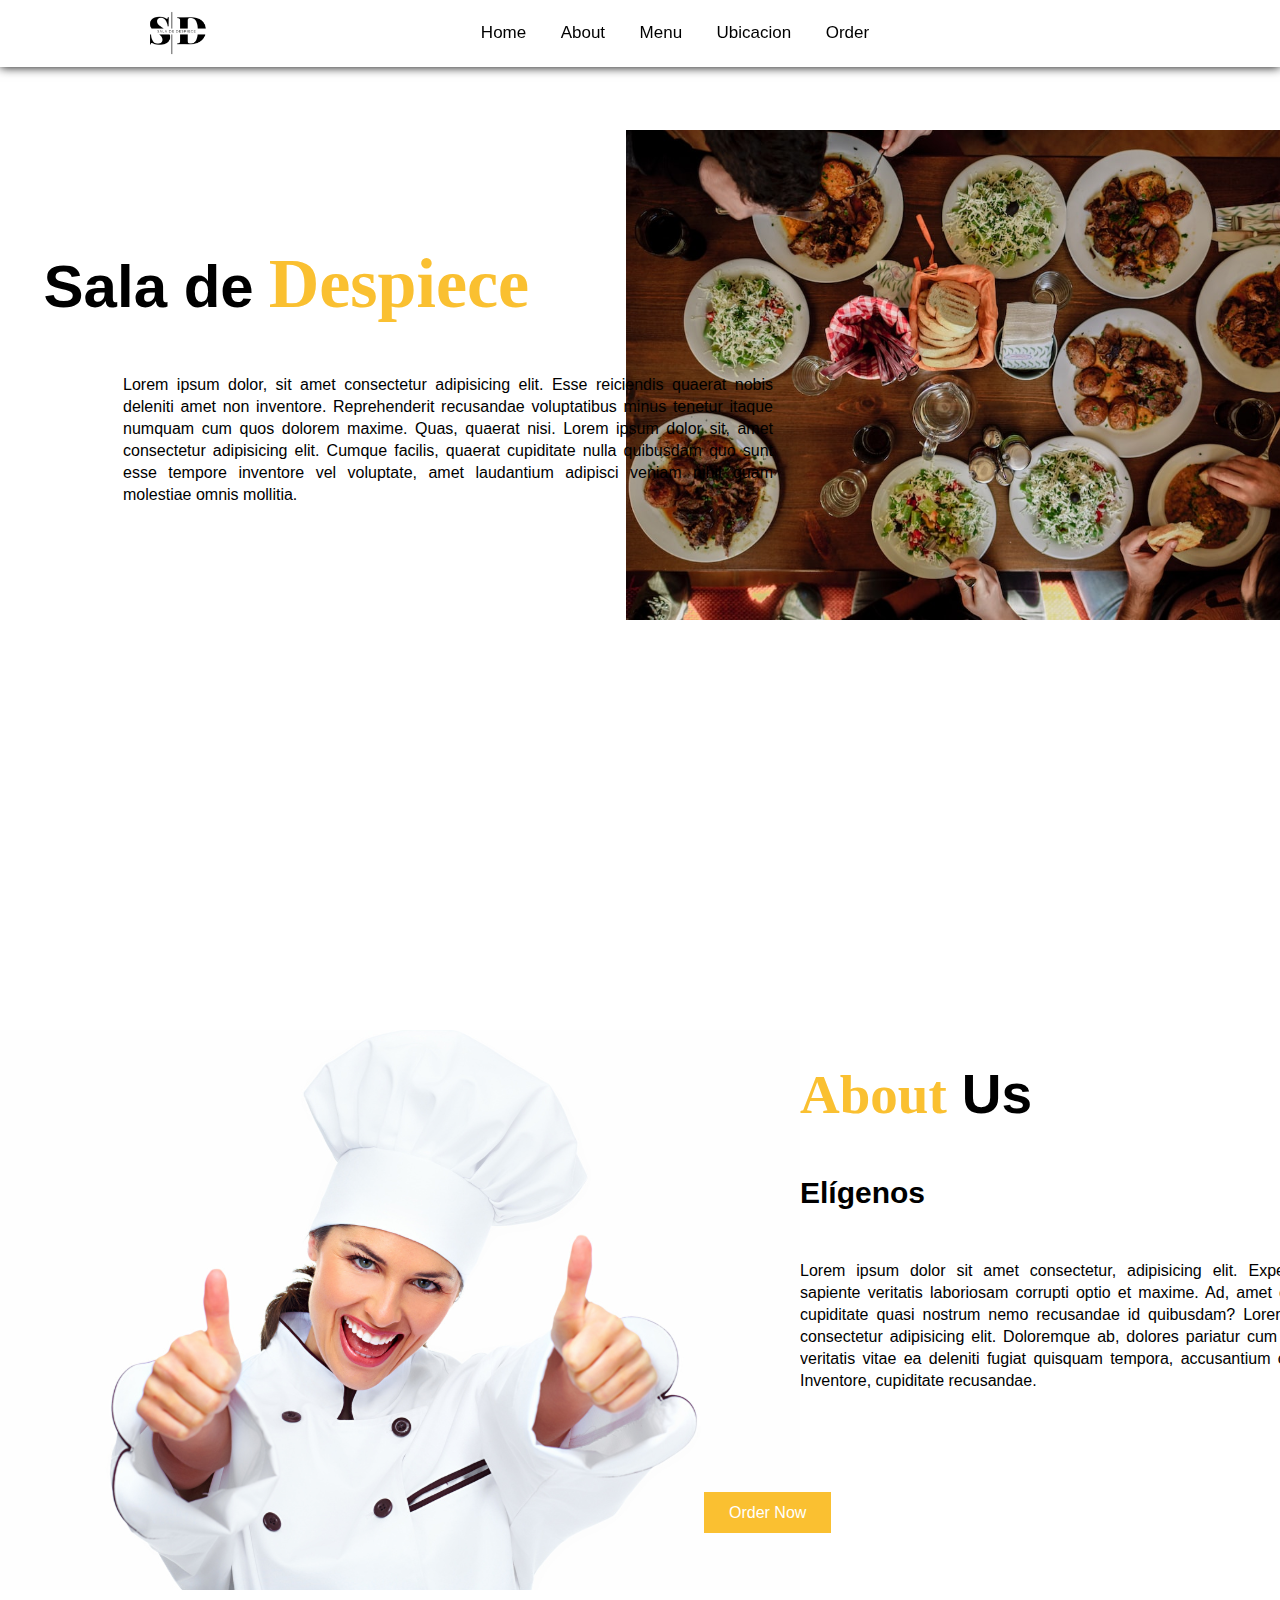
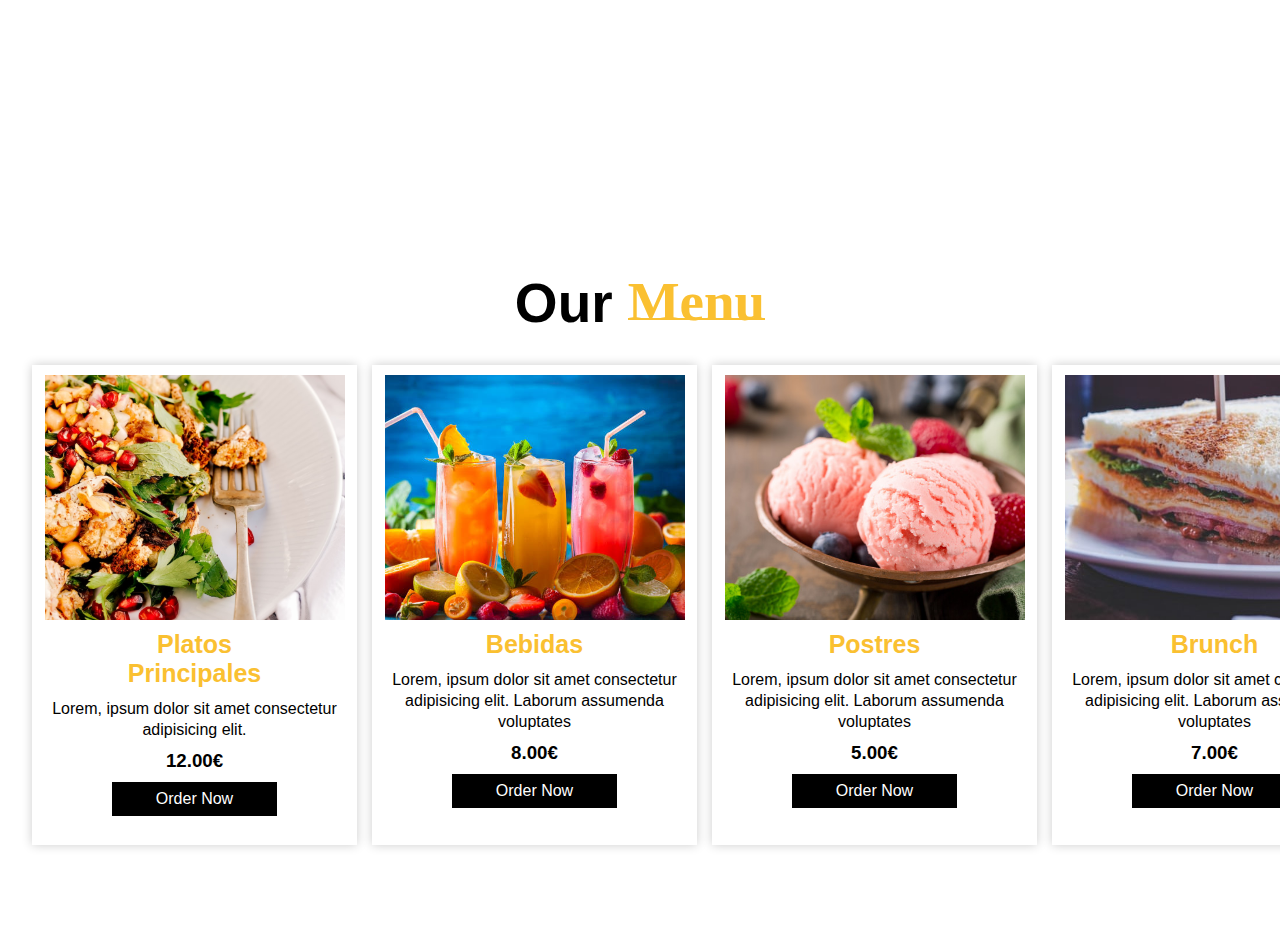
==== home.html @ 2aa68076 "Rename index.html to home.html" ====
<!DOCTYPE html>
<html lang="en">
<head>
    <meta charset="UTF-8">
    <meta http-equiv="X-UA-Compatible" content="IE=edge">
    <meta name="viewport" content="width=device-width, initial-scale=1.0">
    <title>SALA DE DESPIECE</title>
    <link rel="stylesheet" href="style.css">
    <link rel="stylesheet" href="https://cdnjs.cloudflare.com/ajax/libs/font-awesome/6.3.0/css/all.min.css" integrity="sha512-SzlrxWUlpfuzQ+pcUCosxcglQRNAq/DZjVsC0lE40xsADsfeQoEypE+enwcOiGjk/bSuGGKHEyjSoQ1zVisanQ==" crossorigin="anonymous" referrerpolicy="no-referrer" />
</head>
<body>
    <section id="Home">
        <nav>
            <div class="logo">
                <img src="img/logo.png">
            </div>

            <ul>
                <li><a href="#Home">Home</a></li>
                <li><a href="#About">About</a></li>
                <li><a href="#Menu">Menu</a></li>
                <li><a href="#Location">Ubicacion</a></li>
                <li><a href="#Order">Order</a></li>
            </ul>

            <div class="icon">
                <i class="fa-solid fa-magnifying-glass"></i>
                <i class="fa-solid fa-heart"></i>
                <i class="fa-solid fa-cart-shopping"></i>
            </div>

        </nav>

        <div class="main">

            <div class="men_text">
                <h1>Sala de<span>Despiece</span></h1>
            </div>

            <div class="main_image">
                <img src="img/Rectangle.svg">
            </div>

        </div>

    <p>
        Lorem ipsum dolor, sit amet consectetur adipisicing elit. Esse reiciendis quaerat nobis 
        deleniti amet non inventore. Reprehenderit recusandae voluptatibus minus tenetur itaque numquam 
        cum quos dolorem maxime. Quas, quaerat nisi. Lorem ipsum dolor sit, amet consectetur adipisicing 
        elit. Cumque facilis, quaerat cupiditate nulla quibusdam quo sunt esse tempore inventore vel 
        voluptate, amet laudantium adipisci veniam nihil quam molestiae omnis mollitia.
    </p>

    </section>


    
    <!--About-->

    <div class="about" id="About">
        <div class="about_main">

            <div class="image">
                <img src="img/about 1.svg">
            </div>

            <div class="about_text">
                <h1><span>About</span>Us</h1>
                <h3>Elígenos</h3>
                <p>
                    Lorem ipsum dolor sit amet consectetur, adipisicing elit. Expedita, est. Doloremque 
                    sapiente veritatis laboriosam corrupti optio et maxime. Ad, amet explicabo eaque labore 
                    cupiditate quasi nostrum nemo recusandae id quibusdam? Lorem ipsum dolor sit amet 
                    consectetur adipisicing elit. Doloremque ab, dolores pariatur cum exercitationem, illo nisi 
                    veritatis vitae ea deleniti fugiat quisquam tempora, accusantium corrupti excepturi optio. 
                    Inventore, cupiditate recusandae.
                </p>
            </div>

        </div>

        <a href="#" class="about_btn">Order Now</a>

    </div>


    <!--Menu-->

    <div class="menu" id="Menu">
        <h1>Our<span>Menu</span></h1>

        <div class="menu_box">
            <div class="menu_card">

                <div class="menu_image">
                    <img src="img/plato principal.svg">
                </div>

                <div class="small_card">
                    <i class="fa-solid fa-heart"></i>
                </div>

                <div class="menu_info">
                    <h2>Platos Principales</h2>
                    <p>
                        Lorem, ipsum dolor sit amet consectetur adipisicing elit.
                    </p>
                    <h3>12.00€</h3>
                    <div class="menu_icon">
                        <i class="fa-solid fa-star"></i>
                        <i class="fa-solid fa-star"></i>
                        <i class="fa-solid fa-star"></i>
                        <i class="fa-solid fa-star"></i>
                        <i class="fa-solid fa-star-half-stroke"></i>
                    </div>
                    <a href="#" class="menu_btn">Order Now</a>
                </div>

            </div> 
            
            <div class="menu_card">

                <div class="menu_image">
                    <img src="img/juse.jpg">
                </div>

                <div class="small_card">
                    <i class="fa-solid fa-heart"></i>
                </div>

                <div class="menu_info">
                    <h2>Bebidas</h2>
                    <p>
                        Lorem, ipsum dolor sit amet consectetur adipisicing elit. Laborum assumenda voluptates
                    </p>
                    <h3>8.00€</h3>
                    <div class="menu_icon">
                        <i class="fa-solid fa-star"></i>
                        <i class="fa-solid fa-star"></i>
                        <i class="fa-solid fa-star"></i>
                        <i class="fa-solid fa-star"></i>
                        <i class="fa-solid fa-star-half-stroke"></i>
                    </div>
                    <a href="#" class="menu_btn">Order Now</a>
                </div>

            </div> 

            <div class="menu_card">

                <div class="menu_image">
                    <img src="img/ice_cream.jpg">
                </div>

                <div class="small_card">
                    <i class="fa-solid fa-heart"></i>
                </div>

                <div class="menu_info">
                    <h2>Postres</h2>
                    <p>
                        Lorem, ipsum dolor sit amet consectetur adipisicing elit. Laborum assumenda voluptates
                    </p>
                    <h3>5.00€</h3>
                    <div class="menu_icon">
                        <i class="fa-solid fa-star"></i>
                        <i class="fa-solid fa-star"></i>
                        <i class="fa-solid fa-star"></i>
                        <i class="fa-solid fa-star"></i>
                        <i class="fa-solid fa-star-half-stroke"></i>
                    </div>
                    <a href="#" class="menu_btn">Order Now</a>
                </div>

            </div> 

            <div class="menu_card">

                <div class="menu_image">
                    <img src="img/gallary_1.jpg">
                </div>

                <div class="small_card">
                    <i class="fa-solid fa-heart"></i>
                </div>

                <div class="menu_info">
                    <h2>Brunch</h2>
                    <p>
                        Lorem, ipsum dolor sit amet consectetur adipisicing elit. Laborum assumenda voluptates
                    </p>
                    <h3>7.00€</h3>
                    <div class="menu_icon">
                        <i class="fa-solid fa-star"></i>
                        <i class="fa-solid fa-star"></i>
                        <i class="fa-solid fa-star"></i>
                        <i class="fa-solid fa-star"></i>
                        <i class="fa-solid fa-star-half-stroke"></i>
                    </div>
                    <a href="#" class="menu_btn">Order Now</a>
                </div>
            </div>
        </div> 

           

            
</body>
</html>
---- style.css ----
*{
    margin: 0;
    padding: 0;
    box-sizing: border-box;
    font-family: sans-serif;
}

html {
    scroll-behavior: smooth;
}

section {
    width: 100%;
    height: 100vh;
}

section nav {
    display: flex;
    justify-content: space-around;
    align-items: center;
    position: fixed;
    right: 0;
    left: 0;
    background: white;
    box-shadow: 0 0 10px rgba(0, 0, 0, 1);
    z-index: 1000;
}

section nav .logo img {
    width: 100px;
    margin: 7px 0;
    cursor: pointer;
}

section nav ul {
    list-style: none;
}

section nav ul li {
    display: inline-block;
    margin: 0 15px;
}

section nav ul li a {
    text-decoration: none;
    color: #000;
    font-weight: 500;
    font-size: 17px;
    transition: 0.1s;
}

section nav ul li a::after {
    content: '';
    width: 0;
    height: 2px;
    background: #fac031;
    display: block;
    transition: 0.2s linear;
}

section nav ul li a:hover::after {
    width: 100%;
}

section nav ul li a:hover {
    color: #fac031;
}

section nav .icon i {
    font-size: 18px;
    color: #000;
    margin: 0 5px;
    cursor: pointer;
    transition: 0.3s;
}

section nav .icon i:hover{
    color: #fac031;
}

/*Main*/
section .main{
    display: flex;
    align-items: center;
    justify-content: space-around;
    position: relative;
    top: 130px;
}

section .main .men_text h1{
    font-size: 60px;
    position: relative;
    top: -90px;
    left: 20px;
}

section .main .men_text h1 span{
    margin-left: 15px;
    color: #fac031;
    font-family: mv boli;
    line-height: 22px;
    font-size: 70px;
}

section .main .main_image img{
    width: 700px;
    position: relative;
    left: 70px;
}

section p{
    width: 650px;
    text-align: justify;
    position: relative;
    left: 123px;
    bottom: 120px;
    line-height: 22px;
}

/*About*/

.about{
    width: 100%;
    height: 100vh;
    padding: 70px 0;
}

.about .about_main{
    display: flex;
    align-items: center;
    justify-content: space-around;
}

.about .about_main .image img{
    width: 800px;
    position: relative;
    top: 60px;
}

.about .about_main .about_text h1 span{
    color: #fac031;
    margin-right: 15px;
    font-family: mv boli;
}

.about .about_main .about_text h1{
    font-size: 55px;
    position: relative;
    bottom: 50px;
}

.about .about_main .about_text h3{
    font-size: 30px;
    margin: 0 0 50px 0;
}

.about .about_main .about_text p{
    width: 650px;
    text-align: justify;
    margin-right: 30px;
    line-height: 22px;
}

.about .about_btn{
    background: #fac031;
    padding: 12px 25px;
    text-decoration: none;
    color: #fff;
    position: relative;
    left: 55%;
    bottom: 30px;
}


/*Menu*/

.menu{
    width: 100%;
    padding: 70px 0;
}

.menu h1{
    font-size: 55px;
    display: flex;
    align-items: center;
    justify-content: center;
    margin-bottom: 30px;
}

.menu h1 span{
    color: #fac031;
    margin-left: 15px;
    font-family: mv boli;
}

.menu h1 span::after{
    content: '';
    width: 100%;
    height: 2px;
    background: #fac031;
    display: block;
    position: relative;
    bottom: 15px;
}

.menu .menu_box{
    width: 95%;
    margin: 0 auto;
    display: grid;
    grid-template-columns: 1fr 1fr 1fr 1fr;
    grid-gap: 15px;
}

.menu .menu_box .menu_card{
    width: 325px;
    height: 480px;
    padding-top: 10px;
    margin-bottom: 20px;
    box-shadow: 0 0 10px rgba(0,0,0,0.2);
}

.menu .menu_box .menu_card .menu_image{
    width: 300px;
    height: 245px;
    margin: 0 auto;
    overflow: hidden;
}

.menu .menu_box .menu_card .menu_image img{
    width: 100%;
    height: 100%;
    object-fit: cover;
    object-position: center;
    transition: 0.3s;
}

.menu .menu_box .menu_card .menu_image:hover img{
    transform: scale(1.1);
}

.menu .menu_box .menu_card .small_card{
    width: 45px;
    height: 45px;
    float: right;
    position: relative;
    top: -240px;
    right: -8px;
    opacity: 0;
    border-radius: 7px;
    transition: 0.3s;
}

.menu .menu_box .menu_card:hover .small_card{
    position: relative;
    top: -240px;
    right: 20px;
    opacity: 1;
}

.menu .menu_box .menu_card .small_card i{
    font-size: 25px;
    display: flex;
    align-items: center;
    justify-content: center;
    line-height: 50px;
    color: #000;
    cursor: pointer;
    text-shadow: 0 0 6px #000;
    transition: 0.2s;
}

.menu .menu_box .menu_card .small_card i:hover{
    color: #fac031;
}

.menu .menu_box .menu_card .menu_info h2{
    width: 60%;
    text-align: center;
    margin: 10px auto 10px auto;
    font-size: 25px;
    color: #fac031;
}

.menu .menu_box .menu_card .menu_info p{
    text-align: center;
    margin-top: 8px;
    line-height: 21px;
}

.menu .menu_box .menu_card .menu_info h3{
    text-align: center;
    margin-top: 10px;
}

.menu .menu_box .menu_card .menu_info .menu_icon{
    color: #fac031;
    text-align: center;
    margin: 10px 0 10px 0;
}

.menu .menu_box .menu_card .menu_info .menu_btn{
    display: flex;
    align-items: center;
    justify-content: center;
    text-decoration: none;
    color: white;
    background: #000;
    padding: 8px 10px;
    margin: 0 80px;
    transition: 0.3s;
}

/*Order*/

.order {
    width: 100%;
    height: 100vh;
    padding: 70px 0;
    background-image: url(img/bg2.jpg);
    background-size: cover;
    background-position: center;
}

.order h1 {
    display: flex;
    align-items: center;
    justify-content: center;
    color: #000;
    font-size: 55px;
}

.order h1 span {
    color: #fac031;
    margin-right: 15px;
    font-family: mv boli;
}

.order h1 span::after {
    content: '';
    width: 100%;
    height: 2px;
    background: #fac031;
    display: block;
    position: relative;
    bottom: 15px;
}

.order .order_main {
    display: flex;
    align-items: center;
    justify-content: space-around;
}

.order .order_main .order_image img {
    width: 600px;
}

.order .order_main form {
    display: grid;
    grid-template-columns: 1fr 1fr;
    grid-gap: 0 10px;
}

.order .order_main form .input p {
    line-height: 25px;
}

.order .order_main form .input {
    margin: 5px;
}

.order .order_main form .input input {
    width: 300px;
    height: 35px;
    padding: 0 10px;
    border: 2px solid #cccccc;
    outline: none;
    border-radius: 3px;
}

.order .order_main form .input input:focus {
    border: 2px solid #fac031;
}

.order .order_main form .order_btn {
    padding: 10px 0;
    background: #fac031;
    color: white;
    width: 40%;
    text-align: center;
    margin-top: 20px;
    text-decoration: none;
}
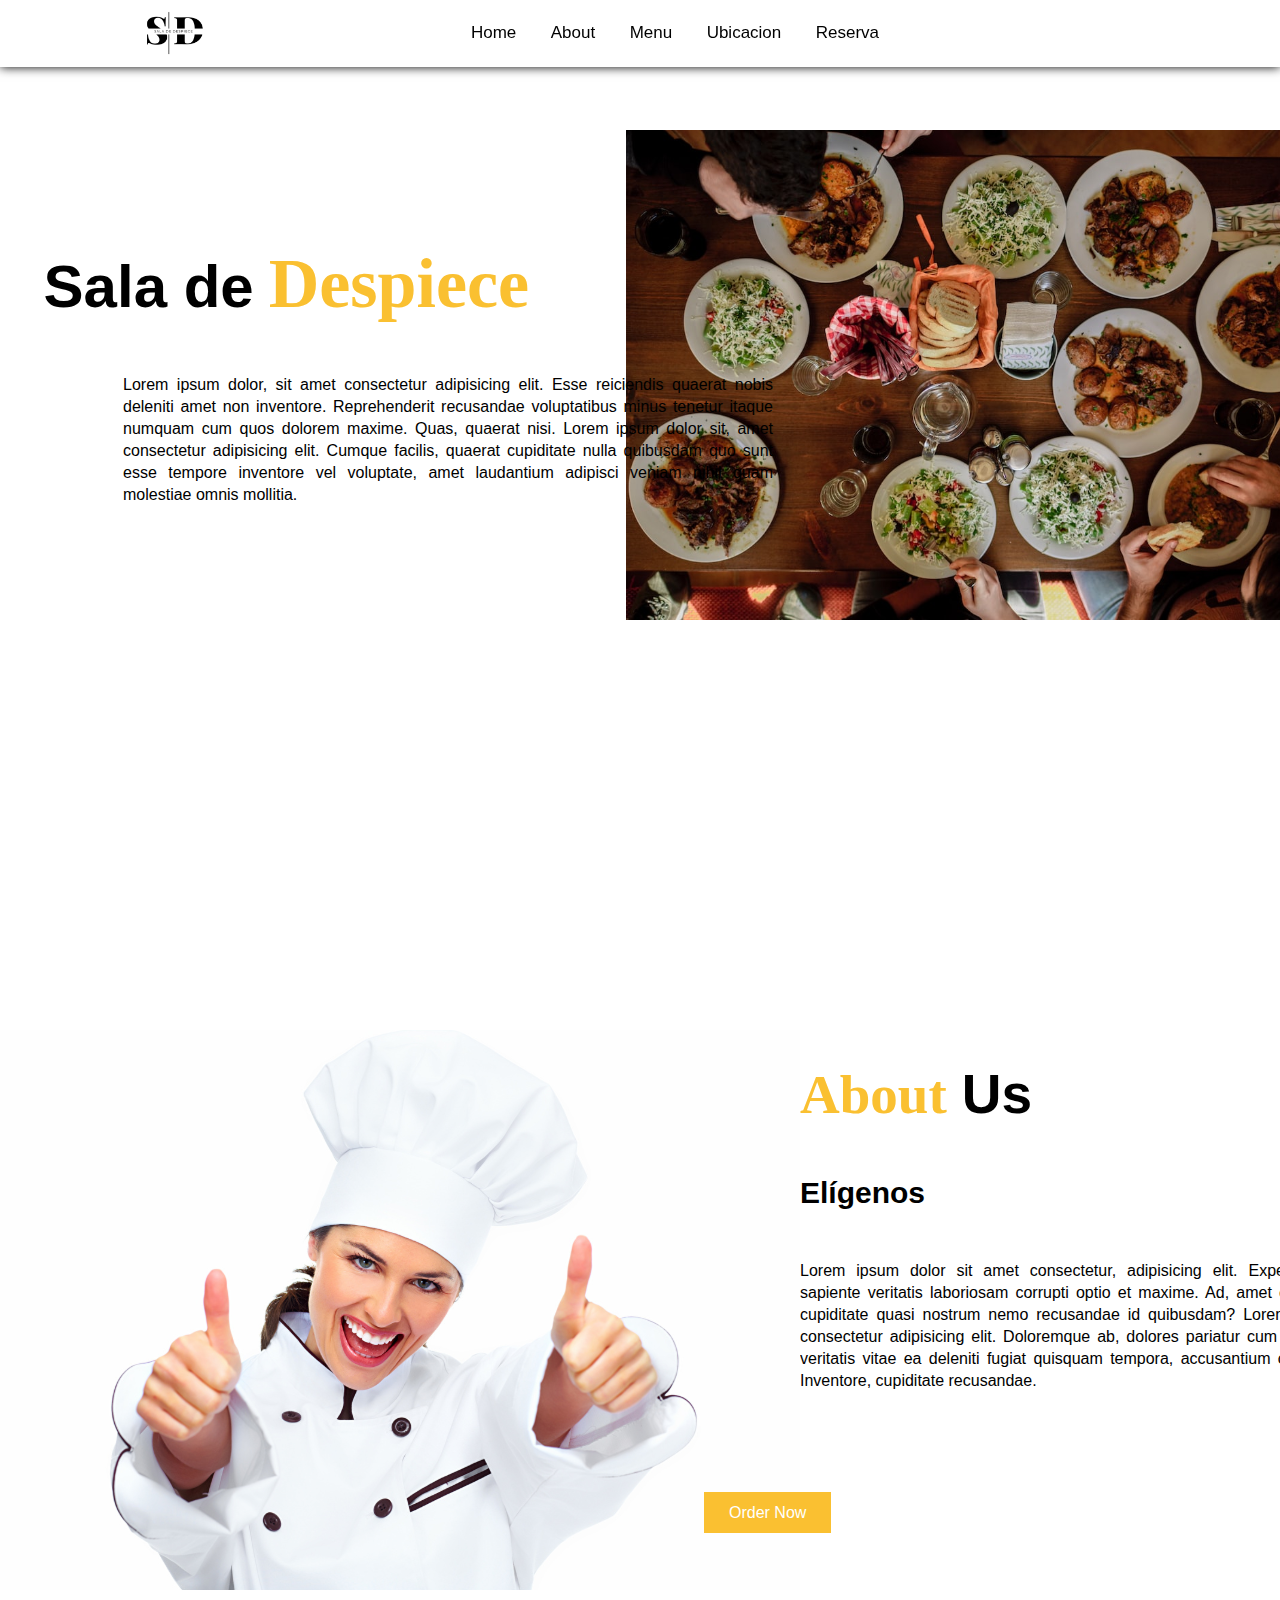
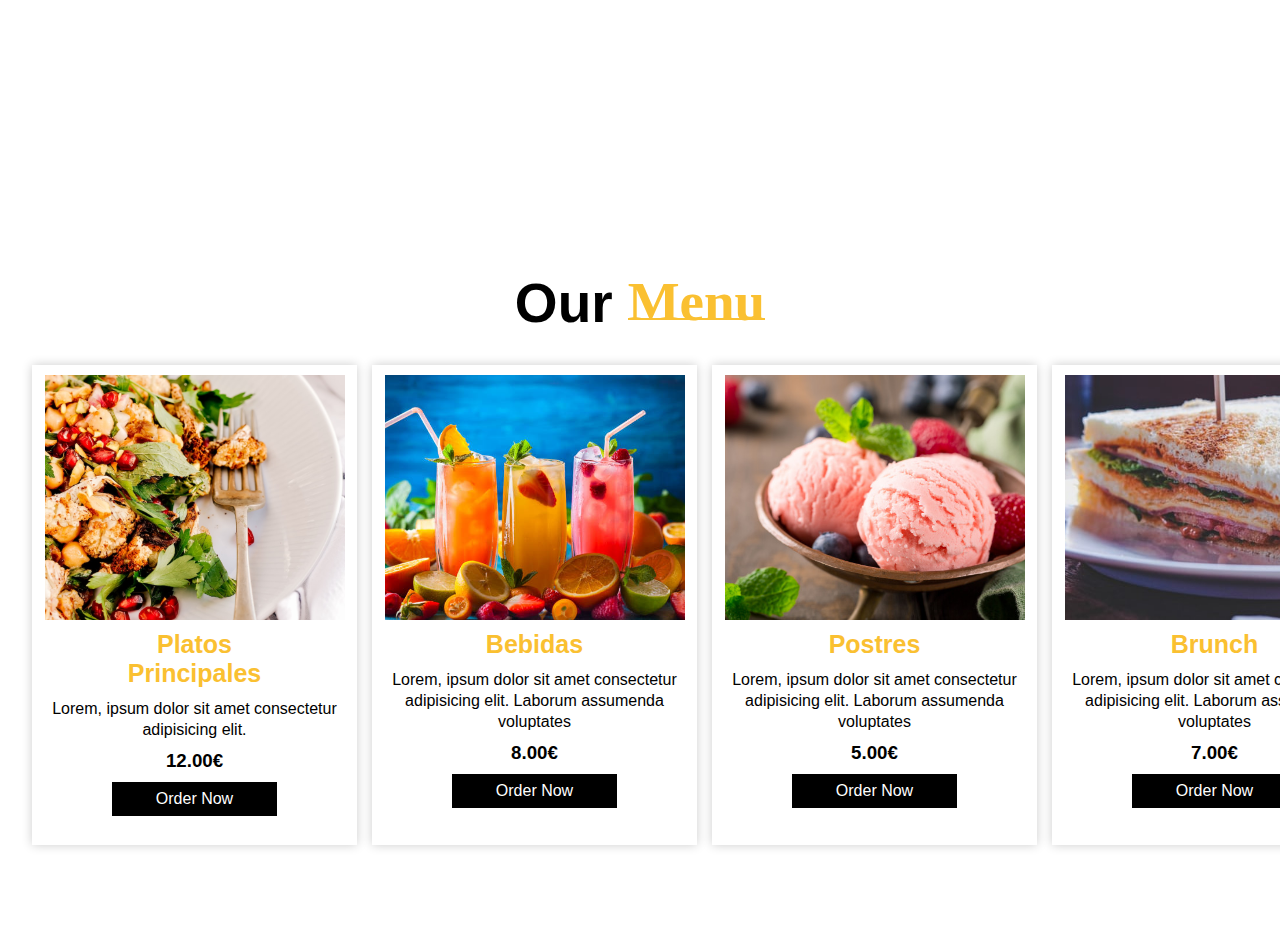
==== commit 7f212691: "actualizado" ====
--- a/home.html
+++ b/home.html
@@ -20,7 +20,7 @@
                 <li><a href="#About">About</a></li>
                 <li><a href="#Menu">Menu</a></li>
                 <li><a href="#Location">Ubicacion</a></li>
-                <li><a href="#Order">Order</a></li>
+                <li><a href="#Reserva">Reserva</a></li>
             </ul>
 
             <div class="icon">
@@ -121,7 +121,9 @@
             <div class="menu_card">
 
                 <div class="menu_image">
-                    <img src="img/juse.jpg">
+                    <a href="/Bebidas/bebidas.html">
+                        <img src="img/juse.jpg">
+                    </a>    
                 </div>
 
                 <div class="small_card">
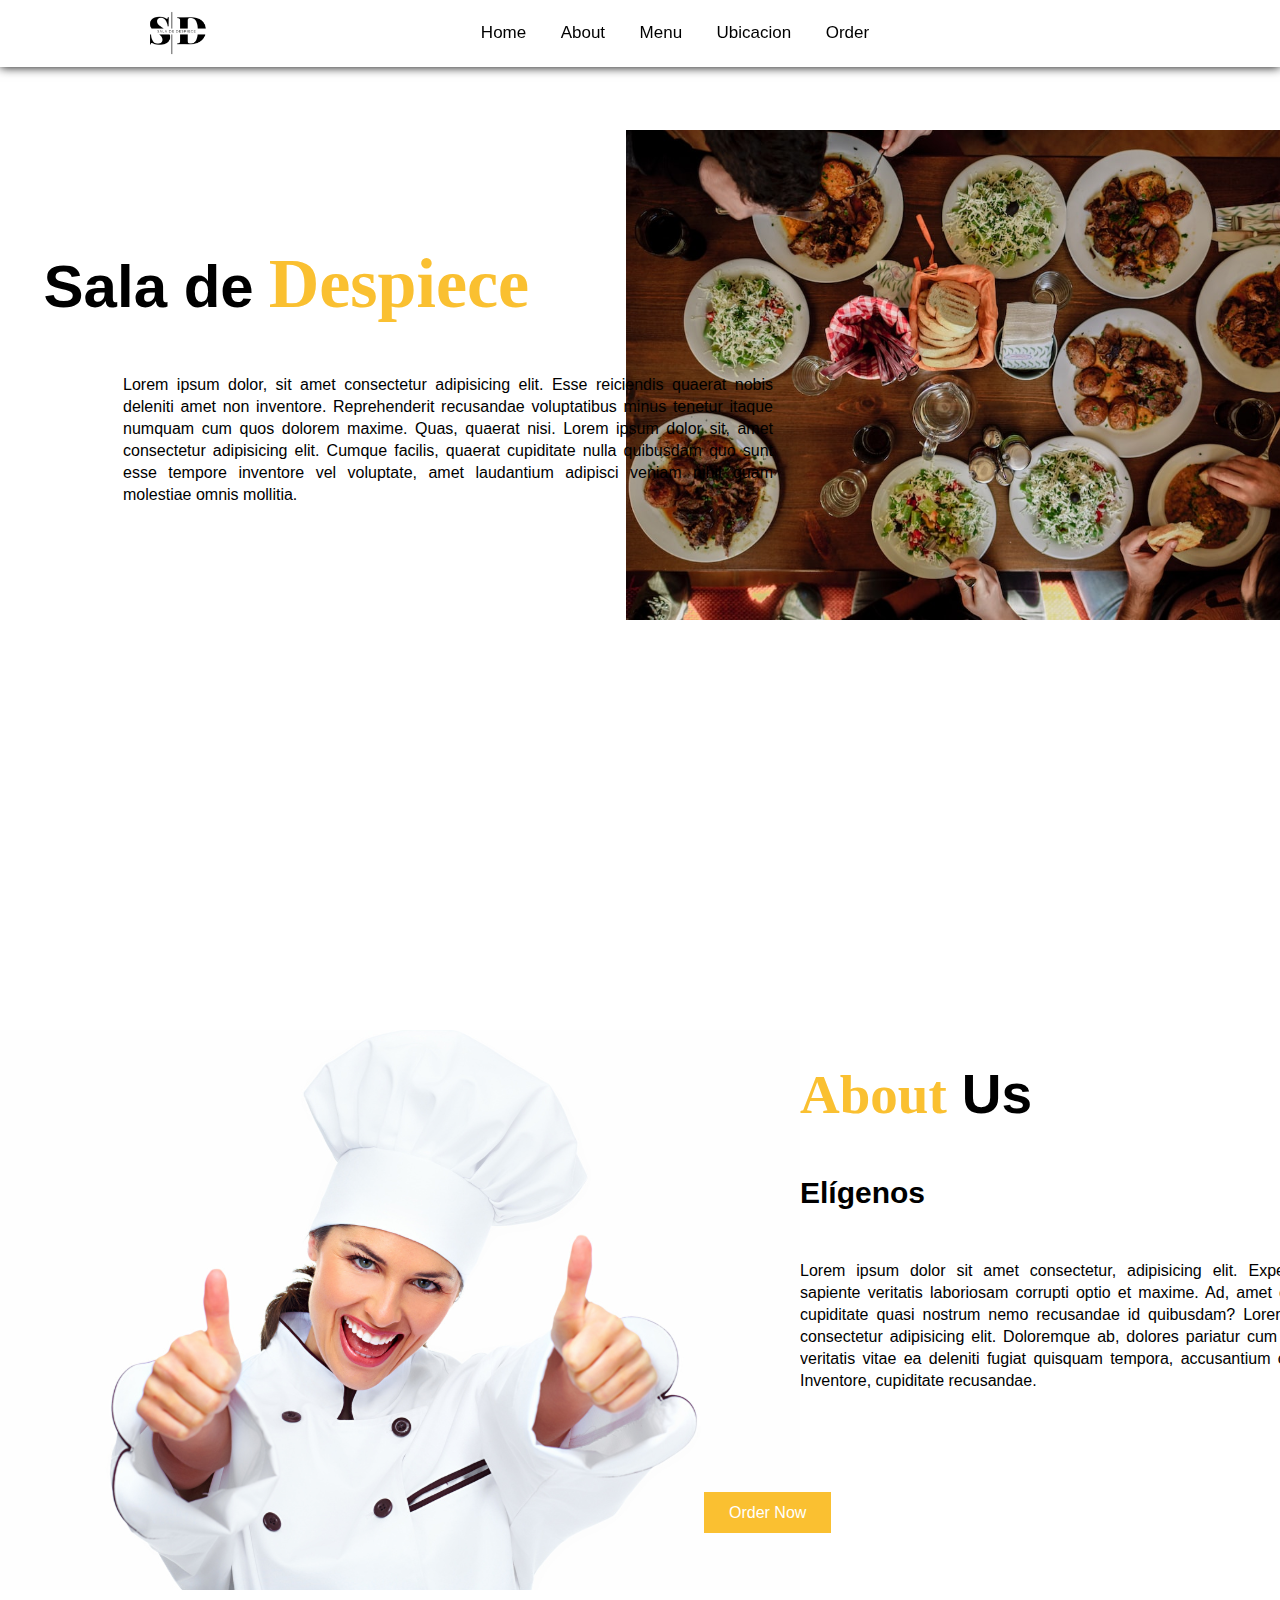
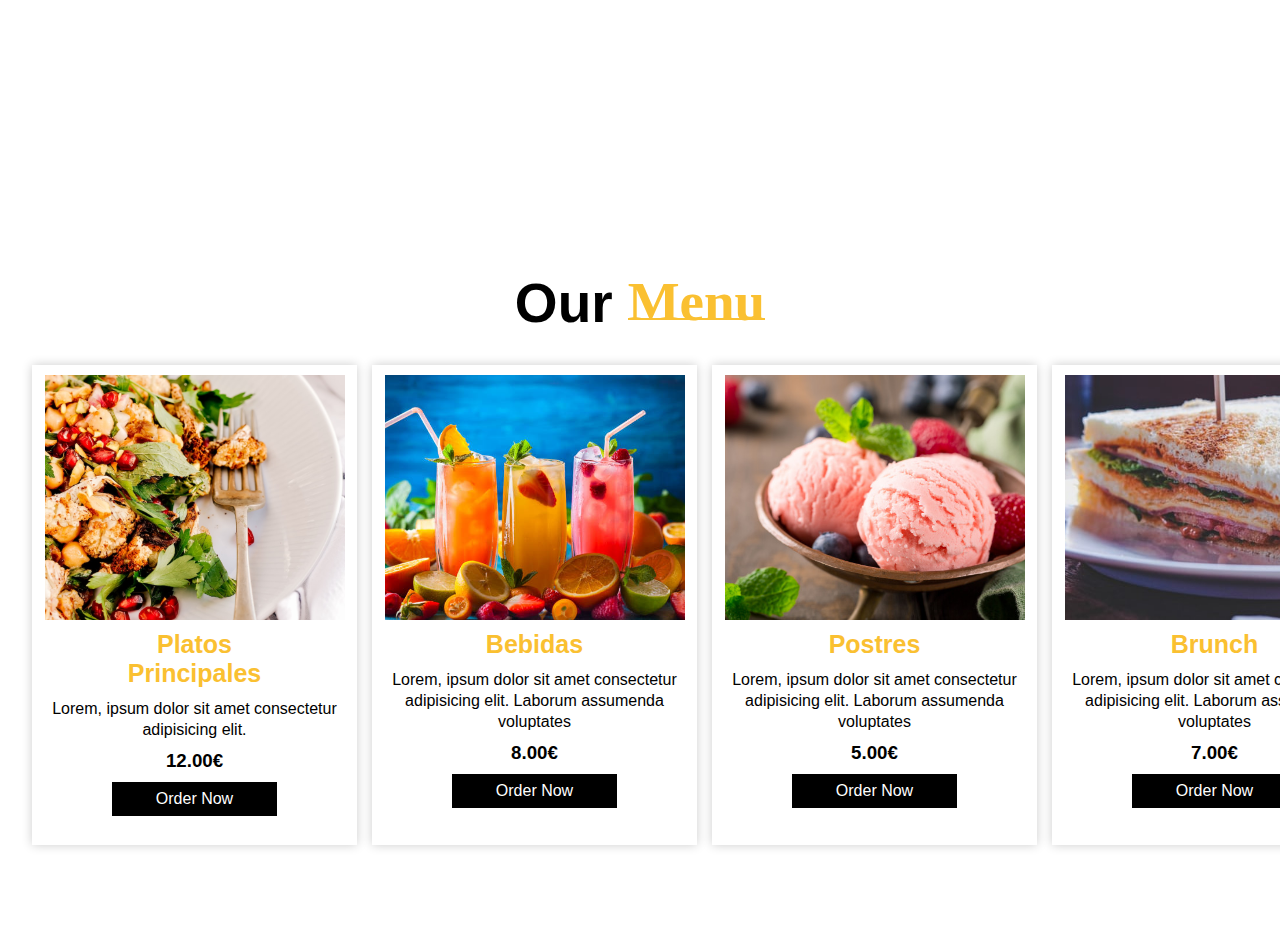
==== commit 74d3fa82: "Merge pull request #2 from JUANAN2019/feature-Juanan" ====
--- a/home.html
+++ b/home.html
@@ -20,7 +20,7 @@
                 <li><a href="#About">About</a></li>
                 <li><a href="#Menu">Menu</a></li>
                 <li><a href="#Location">Ubicacion</a></li>
-                <li><a href="#Reserva">Reserva</a></li>
+                <li><a href="reservas.html">Order</a></li>
             </ul>
 
             <div class="icon">
@@ -121,9 +121,7 @@
             <div class="menu_card">
 
                 <div class="menu_image">
-                    <a href="/Bebidas/bebidas.html">
-                        <img src="img/juse.jpg">
-                    </a>    
+                    <img src="img/juse.jpg">
                 </div>
 
                 <div class="small_card">
@@ -208,4 +206,4 @@
 
             
 </body>
-</html>
+</html>